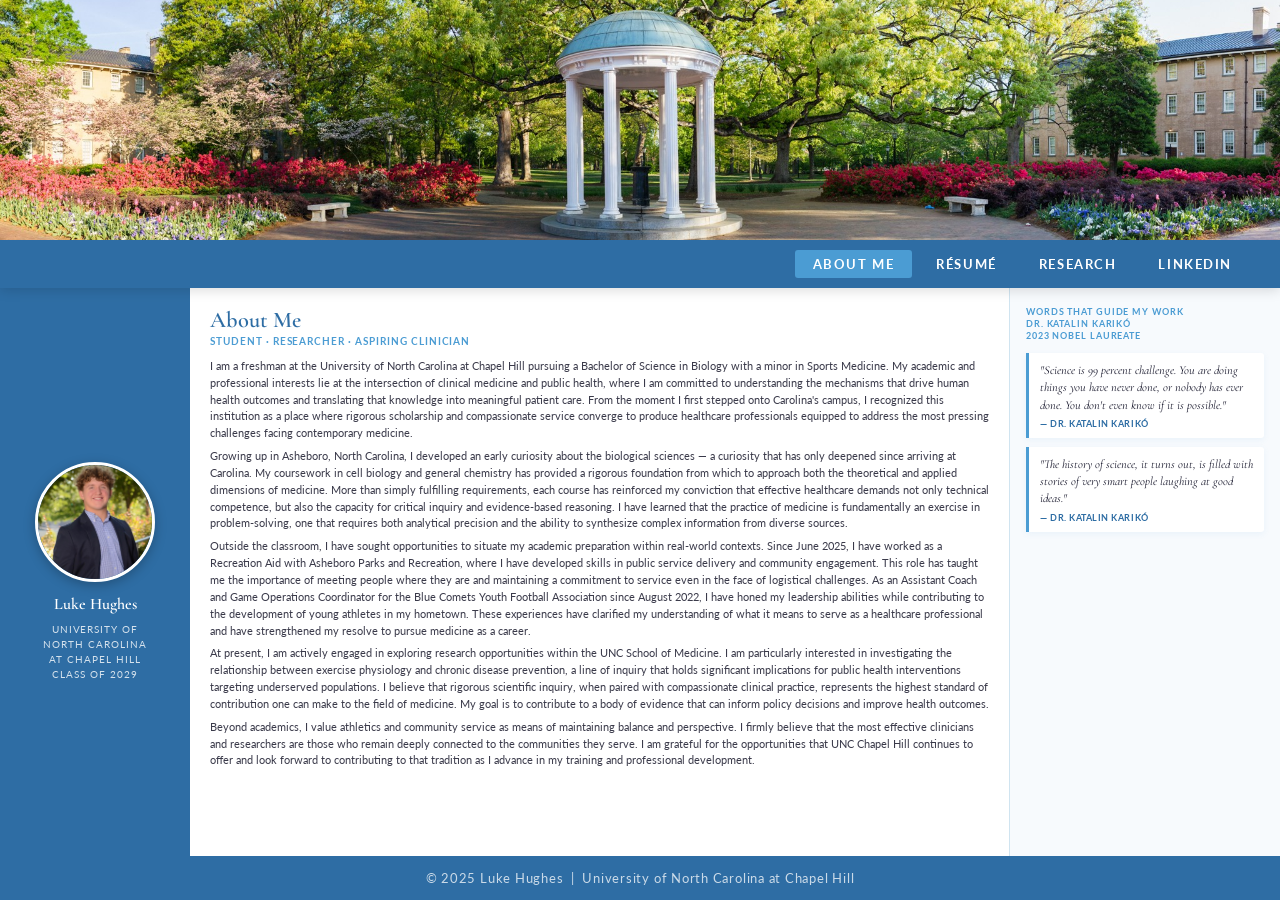
==== index.html @ d586a3e1 "Add files via upload" ====
<!DOCTYPE html>
<html lang="en">
<head>
  <meta charset="UTF-8" />
  <meta name="viewport" content="width=device-width, initial-scale=1.0" />
  <title>Luke Hughes | About Me</title>
  <link rel="stylesheet" href="styles.css" />
  <style>
    body { overflow: hidden; height: 100vh; display: flex; flex-direction: column; margin: 0; }
    .site-header { flex-shrink: 0; }
    .banner { height: 240px !important; object-position: 50% 35% !important; }
    .nav-bar { height: 48px !important; padding: 0 30px !important; }
    .content-grid { flex: 1; display: grid; grid-template-columns: 190px 1fr 270px; overflow: hidden; }
    .col-photo { background: var(--carolina-blue-dark); display: flex; flex-direction: column; align-items: center; justify-content: center; padding: 16px 12px; gap: 8px; }
    .about-photo { width: 120px; height: 120px; border-radius: 50%; object-fit: cover; border: 3px solid white; box-shadow: 0 3px 12px rgba(0,0,0,0.25); }
    .about-photo-name { font-family: 'Cormorant Garamond', serif; font-size: 1rem; font-weight: 600; color: white; text-align: center; margin: 4px 0 0 0; }
    .about-photo-title { font-size: 0.62rem; color: rgba(255,255,255,0.8); letter-spacing: 0.1em; text-transform: uppercase; text-align: center; line-height: 1.5; margin: 0; }
    .col-bio { background: var(--white); padding: 18px 20px; overflow: hidden; border-right: 1px solid var(--border); display: flex; flex-direction: column; }
    .col-bio h1 { font-family: 'Cormorant Garamond', serif; font-size: 1.4rem; font-weight: 600; color: var(--carolina-blue-dark); margin: 0 0 2px 0; }
    .col-bio .subtitle { font-size: 0.60rem; letter-spacing: 0.10em; text-transform: uppercase; color: var(--carolina-blue); font-weight: 700; margin: 0 0 8px 0; }
    .col-bio p { font-size: 0.68rem; line-height: 1.55; color: var(--text-mid); margin: 0 0 6px 0; }
    .col-quotes { background: var(--off-white); padding: 18px 16px; overflow: hidden; display: flex; flex-direction: column; gap: 9px; }
    .quote-label { font-size: 0.56rem; letter-spacing: 0.10em; text-transform: uppercase; font-weight: 700; color: var(--carolina-blue); line-height: 1.35; margin: 0 0 2px 0; }
    .quote-box { background: white; border-left: 3px solid var(--carolina-blue); padding: 9px 11px; box-shadow: 0 2px 6px rgba(75,156,211,0.08); border-radius: 0 3px 3px 0; }
    .quote-text { font-family: 'Cormorant Garamond', serif; font-size: 0.76rem; font-style: italic; color: var(--text-dark); line-height: 1.42; margin: 0 0 4px 0; }
    .quote-attr { font-size: 0.55rem; font-weight: 700; letter-spacing: 0.06em; text-transform: uppercase; color: var(--carolina-blue-dark); margin: 0; }
    footer { flex-shrink: 0; margin-top: 0 !important; padding: 14px 20px !important; }
  </style>
</head>
<body>

  <header class="site-header">
    <img class="banner" src="unc_well.jpg" alt="The Old Well at UNC Chapel Hill" />
    <nav class="nav-bar">
      <a href="index.html" class="active">About Me</a>
      <a href="resume.html">Résumé</a>
      <a href="research.html">Research</a>
      <a href="linkedin.html">LinkedIn</a>
    </nav>
  </header>

  <div class="content-grid">

    <div class="col-photo">
      <img class="about-photo" src="headshot.jpg" alt="Luke Hughes" />
      <p class="about-photo-name">Luke Hughes</p>
      <p class="about-photo-title">University of<br />North Carolina<br />at Chapel Hill<br />Class of 2029</p>
    </div>

    <div class="col-bio">
      <h1>About Me</h1>
      <p class="subtitle">Student · Researcher · Aspiring Clinician</p>
      <p>I am a freshman at the University of North Carolina at Chapel Hill pursuing a Bachelor of Science in Biology with a minor in Sports Medicine. My academic and professional interests lie at the intersection of clinical medicine and public health, where I am committed to understanding the mechanisms that drive human health outcomes and translating that knowledge into meaningful patient care. From the moment I first stepped onto Carolina's campus, I recognized this institution as a place where rigorous scholarship and compassionate service converge to produce healthcare professionals equipped to address the most pressing challenges facing contemporary medicine.</p>
      <p>Growing up in Asheboro, North Carolina, I developed an early curiosity about the biological sciences — a curiosity that has only deepened since arriving at Carolina. My coursework in cell biology and general chemistry has provided a rigorous foundation from which to approach both the theoretical and applied dimensions of medicine. More than simply fulfilling requirements, each course has reinforced my conviction that effective healthcare demands not only technical competence, but also the capacity for critical inquiry and evidence-based reasoning. I have learned that the practice of medicine is fundamentally an exercise in problem-solving, one that requires both analytical precision and the ability to synthesize complex information from diverse sources.</p>
      <p>Outside the classroom, I have sought opportunities to situate my academic preparation within real-world contexts. Since June 2025, I have worked as a Recreation Aid with Asheboro Parks and Recreation, where I have developed skills in public service delivery and community engagement. This role has taught me the importance of meeting people where they are and maintaining a commitment to service even in the face of logistical challenges. As an Assistant Coach and Game Operations Coordinator for the Blue Comets Youth Football Association since August 2022, I have honed my leadership abilities while contributing to the development of young athletes in my hometown. These experiences have clarified my understanding of what it means to serve as a healthcare professional and have strengthened my resolve to pursue medicine as a career.</p>
      <p>At present, I am actively engaged in exploring research opportunities within the UNC School of Medicine. I am particularly interested in investigating the relationship between exercise physiology and chronic disease prevention, a line of inquiry that holds significant implications for public health interventions targeting underserved populations. I believe that rigorous scientific inquiry, when paired with compassionate clinical practice, represents the highest standard of contribution one can make to the field of medicine. My goal is to contribute to a body of evidence that can inform policy decisions and improve health outcomes.</p>
      <p>Beyond academics, I value athletics and community service as means of maintaining balance and perspective. I firmly believe that the most effective clinicians and researchers are those who remain deeply connected to the communities they serve. I am grateful for the opportunities that UNC Chapel Hill continues to offer and look forward to contributing to that tradition as I advance in my training and professional development.</p>
    </div>

    <div class="col-quotes">
      <p class="quote-label">Words That Guide My Work<br />Dr. Katalin Karikó<br />2023 Nobel Laureate</p>
      <div class="quote-box">
        <p class="quote-text">"Science is 99 percent challenge. You are doing things you have never done, or nobody has ever done. You don't even know if it is possible."</p>
        <p class="quote-attr">— Dr. Katalin Karikó</p>
      </div>
      <div class="quote-box">
        <p class="quote-text">"The history of science, it turns out, is filled with stories of very smart people laughing at good ideas."</p>
        <p class="quote-attr">— Dr. Katalin Karikó</p>
      </div>
    </div>

  </div>

  <footer>
    <p>&copy; 2025 Luke Hughes &nbsp;|&nbsp; University of North Carolina at Chapel Hill</p>
  </footer>

</body>
</html>
---- styles.css ----
@import url('https://fonts.googleapis.com/css2?family=Cormorant+Garamond:ital,wght@0,400;0,500;0,600;0,700;1,400;1,500&family=Lato:wght@300;400;700&display=swap');

:root {
  --carolina-blue: #4B9CD3;
  --carolina-blue-dark: #2E6DA4;
  --carolina-blue-light: #d0e8f7;
  --white: #ffffff;
  --off-white: #f7fafd;
  --text-dark: #1a1a2e;
  --text-mid: #3a3a4a;
  --text-light: #6b7280;
  --border: #d0e4f0;
  --shadow: 0 4px 24px rgba(75, 156, 211, 0.10);
  --shadow-strong: 0 8px 40px rgba(75, 156, 211, 0.18);
}

*, *::before, *::after { box-sizing: border-box; margin: 0; padding: 0; }
html { scroll-behavior: smooth; }
body { font-family: 'Lato', sans-serif; background-color: var(--off-white); color: var(--text-dark); min-height: 100vh; }

.site-header { width: 100%; position: relative; }
.banner { width: 100%; height: 240px; object-fit: cover; object-position: 50% 35%; display: block; }

.nav-bar {
  background-color: var(--carolina-blue-dark);
  width: 100%;
  display: flex;
  justify-content: flex-end;
  align-items: center;
  padding: 0 30px;
  height: 48px;
  box-shadow: 0 2px 12px rgba(0,0,0,0.15);
}

.nav-bar a {
  font-family: 'Lato', sans-serif;
  font-weight: 700;
  font-size: 0.82rem;
  letter-spacing: 0.12em;
  text-transform: uppercase;
  color: var(--white);
  text-decoration: none;
  padding: 6px 18px;
  border-radius: 3px;
  margin-left: 6px;
  transition: background 0.2s ease;
}
.nav-bar a:hover, .nav-bar a.active { background-color: var(--carolina-blue); }

main { max-width: 960px; margin: 0 auto; padding: 48px 40px 60px; }

.section-heading {
  font-family: 'Cormorant Garamond', serif;
  font-size: 2rem;
  font-weight: 600;
  color: var(--carolina-blue-dark);
  margin-bottom: 8px;
  padding-bottom: 10px;
  border-bottom: 2px solid var(--carolina-blue-light);
}

.section-subheading {
  font-family: 'Cormorant Garamond', serif;
  font-size: 1.25rem;
  font-weight: 600;
  color: var(--text-dark);
  margin: 28px 0 6px;
}

.body-text { font-size: 1.01rem; line-height: 1.82; color: var(--text-mid); margin-bottom: 14px; }
.divider { border: none; border-top: 2px solid var(--carolina-blue-light); margin: 40px 0; }

.resume-header { text-align: center; margin-bottom: 36px; }
.resume-header h1 { font-family: 'Cormorant Garamond', serif; font-size: 2.8rem; font-weight: 700; color: var(--text-dark); letter-spacing: 0.06em; }
.resume-header .contact-line { font-size: 0.88rem; color: var(--text-light); letter-spacing: 0.06em; margin-top: 6px; }
.resume-header .contact-line a { color: var(--carolina-blue-dark); text-decoration: none; }
.resume-section { margin-bottom: 32px; }
.resume-section-title { font-family: 'Lato', sans-serif; font-size: 0.75rem; font-weight: 700; letter-spacing: 0.18em; text-transform: uppercase; color: var(--carolina-blue-dark); border-bottom: 1.5px solid var(--carolina-blue); padding-bottom: 5px; margin-bottom: 14px; }
.resume-entry { display: flex; justify-content: space-between; align-items: flex-start; margin-bottom: 16px; }
.resume-entry-left { flex: 1; }
.resume-entry-title { font-weight: 700; font-size: 0.98rem; color: var(--text-dark); }
.resume-entry-org { font-size: 0.92rem; color: var(--text-mid); font-style: italic; }
.resume-entry-detail { font-size: 0.88rem; color: var(--text-light); margin-top: 2px; line-height: 1.6; }
.resume-entry-date { font-size: 0.85rem; color: var(--text-light); white-space: nowrap; margin-left: 20px; padding-top: 2px; }

.research-block { background: var(--white); border: 1px solid var(--border); border-radius: 8px; padding: 28px 32px; margin-bottom: 24px; box-shadow: var(--shadow); }

.linkedin-card { background: var(--white); border: 1px solid var(--border); border-radius: 10px; padding: 40px; text-align: center; box-shadow: var(--shadow-strong); max-width: 480px; margin: 0 auto; }
.linkedin-icon { width: 64px; height: 64px; margin-bottom: 20px; }
.linkedin-card h2 { font-family: 'Cormorant Garamond', serif; font-size: 1.6rem; color: var(--text-dark); margin-bottom: 10px; }
.linkedin-card p { font-size: 0.95rem; color: var(--text-mid); line-height: 1.7; margin-bottom: 24px; }
.btn-linkedin { display: inline-block; background-color: #0A66C2; color: var(--white); font-family: 'Lato', sans-serif; font-weight: 700; font-size: 0.9rem; letter-spacing: 0.06em; padding: 12px 32px; border-radius: 4px; text-decoration: none; transition: background 0.2s ease; }
.btn-linkedin:hover { background-color: #004182; }

footer { background-color: var(--carolina-blue-dark); color: rgba(255,255,255,0.75); text-align: center; font-size: 0.8rem; letter-spacing: 0.06em; padding: 14px 20px; margin-top: 0; }
footer a { color: var(--white); text-decoration: none; }
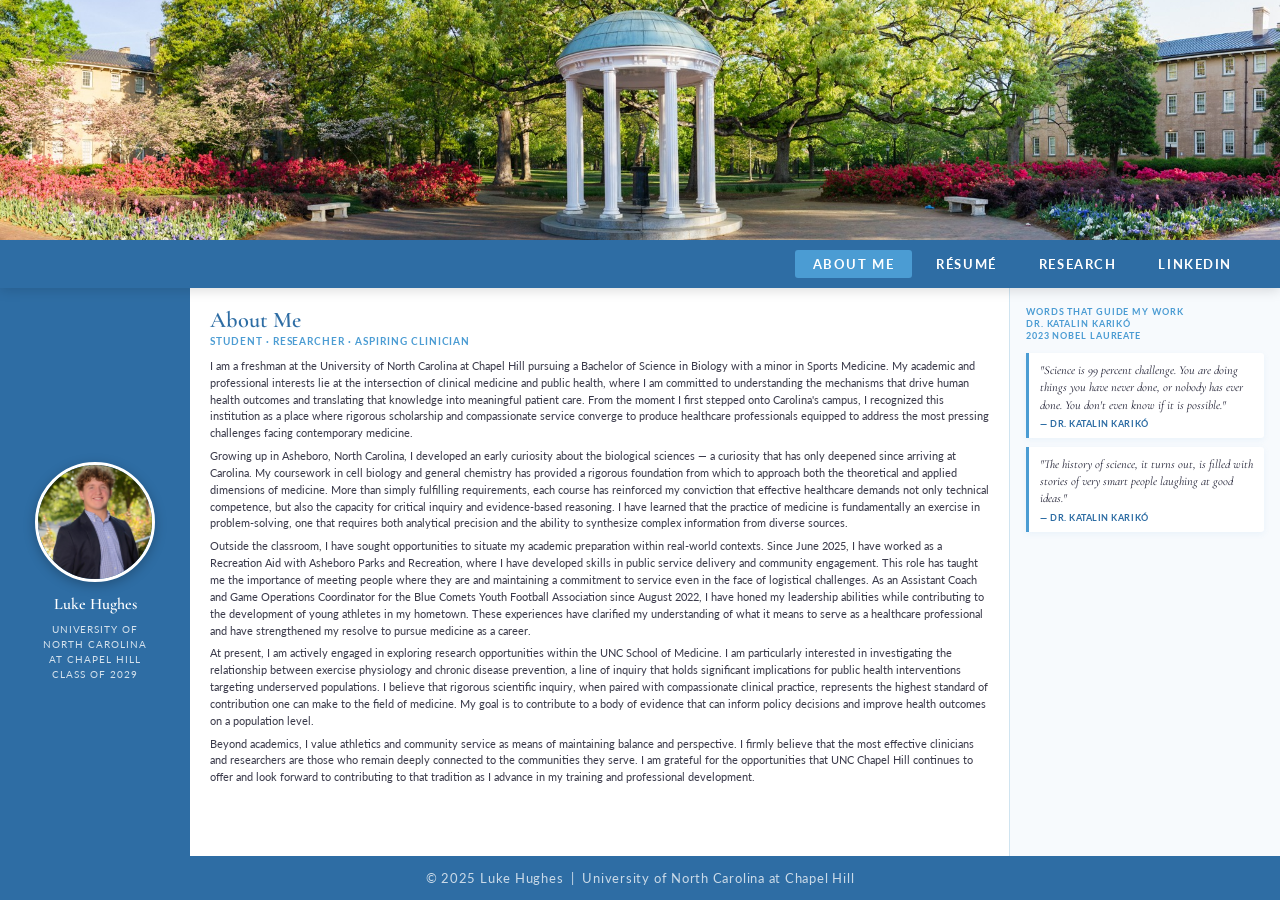
==== commit caf6a338: "Add files via upload" ====
--- a/index.html
+++ b/index.html
@@ -53,7 +53,7 @@
       <p>I am a freshman at the University of North Carolina at Chapel Hill pursuing a Bachelor of Science in Biology with a minor in Sports Medicine. My academic and professional interests lie at the intersection of clinical medicine and public health, where I am committed to understanding the mechanisms that drive human health outcomes and translating that knowledge into meaningful patient care. From the moment I first stepped onto Carolina's campus, I recognized this institution as a place where rigorous scholarship and compassionate service converge to produce healthcare professionals equipped to address the most pressing challenges facing contemporary medicine.</p>
       <p>Growing up in Asheboro, North Carolina, I developed an early curiosity about the biological sciences — a curiosity that has only deepened since arriving at Carolina. My coursework in cell biology and general chemistry has provided a rigorous foundation from which to approach both the theoretical and applied dimensions of medicine. More than simply fulfilling requirements, each course has reinforced my conviction that effective healthcare demands not only technical competence, but also the capacity for critical inquiry and evidence-based reasoning. I have learned that the practice of medicine is fundamentally an exercise in problem-solving, one that requires both analytical precision and the ability to synthesize complex information from diverse sources.</p>
       <p>Outside the classroom, I have sought opportunities to situate my academic preparation within real-world contexts. Since June 2025, I have worked as a Recreation Aid with Asheboro Parks and Recreation, where I have developed skills in public service delivery and community engagement. This role has taught me the importance of meeting people where they are and maintaining a commitment to service even in the face of logistical challenges. As an Assistant Coach and Game Operations Coordinator for the Blue Comets Youth Football Association since August 2022, I have honed my leadership abilities while contributing to the development of young athletes in my hometown. These experiences have clarified my understanding of what it means to serve as a healthcare professional and have strengthened my resolve to pursue medicine as a career.</p>
-      <p>At present, I am actively engaged in exploring research opportunities within the UNC School of Medicine. I am particularly interested in investigating the relationship between exercise physiology and chronic disease prevention, a line of inquiry that holds significant implications for public health interventions targeting underserved populations. I believe that rigorous scientific inquiry, when paired with compassionate clinical practice, represents the highest standard of contribution one can make to the field of medicine. My goal is to contribute to a body of evidence that can inform policy decisions and improve health outcomes.</p>
+      <p>At present, I am actively engaged in exploring research opportunities within the UNC School of Medicine. I am particularly interested in investigating the relationship between exercise physiology and chronic disease prevention, a line of inquiry that holds significant implications for public health interventions targeting underserved populations. I believe that rigorous scientific inquiry, when paired with compassionate clinical practice, represents the highest standard of contribution one can make to the field of medicine. My goal is to contribute to a body of evidence that can inform policy decisions and improve health outcomes on a population level.</p>
       <p>Beyond academics, I value athletics and community service as means of maintaining balance and perspective. I firmly believe that the most effective clinicians and researchers are those who remain deeply connected to the communities they serve. I am grateful for the opportunities that UNC Chapel Hill continues to offer and look forward to contributing to that tradition as I advance in my training and professional development.</p>
     </div>
 
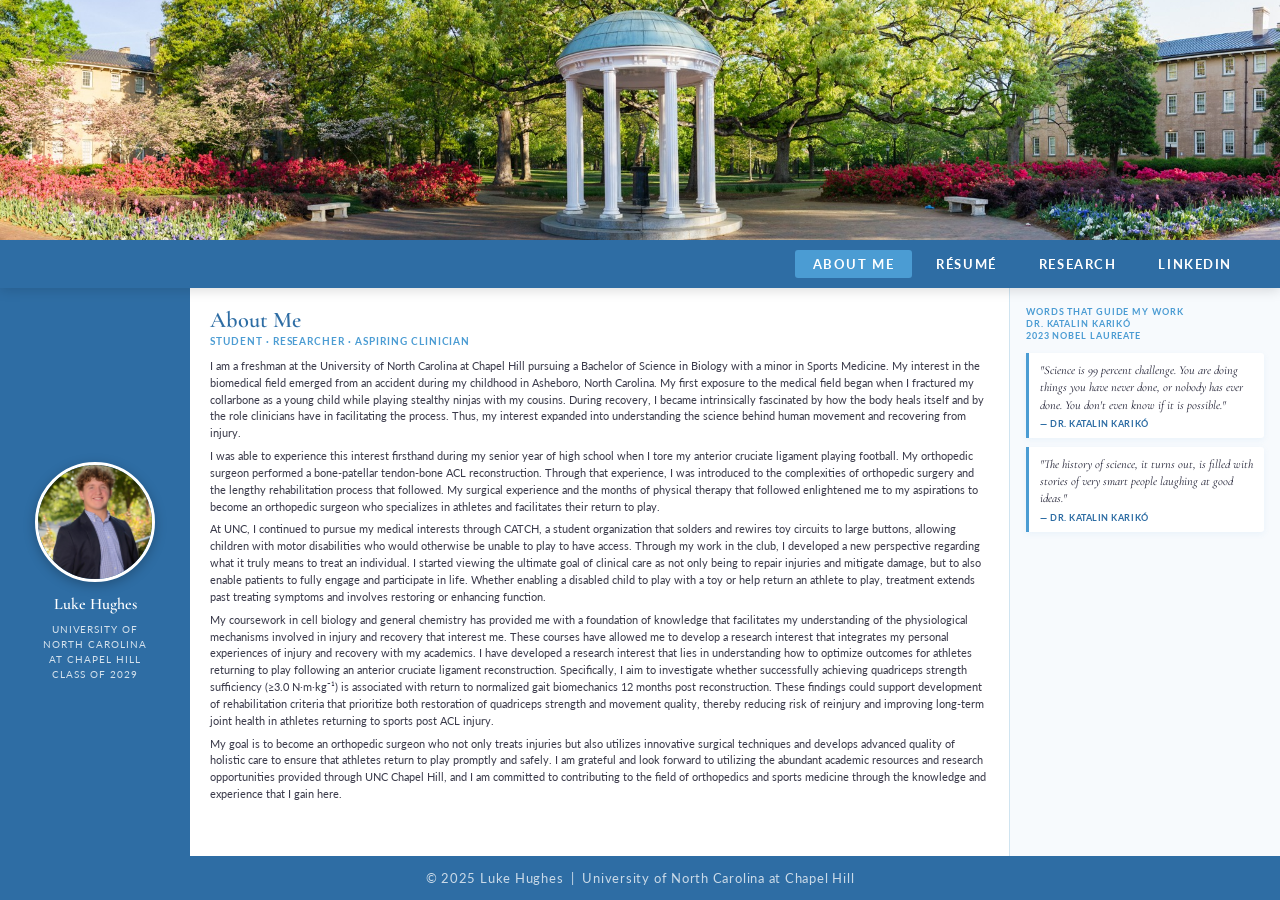
==== commit b8ff7a18: "Add files via upload" ====
--- a/index.html
+++ b/index.html
@@ -50,11 +50,11 @@
     <div class="col-bio">
       <h1>About Me</h1>
       <p class="subtitle">Student · Researcher · Aspiring Clinician</p>
-      <p>I am a freshman at the University of North Carolina at Chapel Hill pursuing a Bachelor of Science in Biology with a minor in Sports Medicine. My academic and professional interests lie at the intersection of clinical medicine and public health, where I am committed to understanding the mechanisms that drive human health outcomes and translating that knowledge into meaningful patient care. From the moment I first stepped onto Carolina's campus, I recognized this institution as a place where rigorous scholarship and compassionate service converge to produce healthcare professionals equipped to address the most pressing challenges facing contemporary medicine.</p>
-      <p>Growing up in Asheboro, North Carolina, I developed an early curiosity about the biological sciences — a curiosity that has only deepened since arriving at Carolina. My coursework in cell biology and general chemistry has provided a rigorous foundation from which to approach both the theoretical and applied dimensions of medicine. More than simply fulfilling requirements, each course has reinforced my conviction that effective healthcare demands not only technical competence, but also the capacity for critical inquiry and evidence-based reasoning. I have learned that the practice of medicine is fundamentally an exercise in problem-solving, one that requires both analytical precision and the ability to synthesize complex information from diverse sources.</p>
-      <p>Outside the classroom, I have sought opportunities to situate my academic preparation within real-world contexts. Since June 2025, I have worked as a Recreation Aid with Asheboro Parks and Recreation, where I have developed skills in public service delivery and community engagement. This role has taught me the importance of meeting people where they are and maintaining a commitment to service even in the face of logistical challenges. As an Assistant Coach and Game Operations Coordinator for the Blue Comets Youth Football Association since August 2022, I have honed my leadership abilities while contributing to the development of young athletes in my hometown. These experiences have clarified my understanding of what it means to serve as a healthcare professional and have strengthened my resolve to pursue medicine as a career.</p>
-      <p>At present, I am actively engaged in exploring research opportunities within the UNC School of Medicine. I am particularly interested in investigating the relationship between exercise physiology and chronic disease prevention, a line of inquiry that holds significant implications for public health interventions targeting underserved populations. I believe that rigorous scientific inquiry, when paired with compassionate clinical practice, represents the highest standard of contribution one can make to the field of medicine. My goal is to contribute to a body of evidence that can inform policy decisions and improve health outcomes on a population level.</p>
-      <p>Beyond academics, I value athletics and community service as means of maintaining balance and perspective. I firmly believe that the most effective clinicians and researchers are those who remain deeply connected to the communities they serve. I am grateful for the opportunities that UNC Chapel Hill continues to offer and look forward to contributing to that tradition as I advance in my training and professional development.</p>
+      <p>I am a freshman at the University of North Carolina at Chapel Hill pursuing a Bachelor of Science in Biology with a minor in Sports Medicine. My interest in the biomedical field emerged from an accident during my childhood in Asheboro, North Carolina. My first exposure to the medical field began when I fractured my collarbone as a young child while playing stealthy ninjas with my cousins. During recovery, I became intrinsically fascinated by how the body heals itself and by the role clinicians have in facilitating the process. Thus, my interest expanded into understanding the science behind human movement and recovering from injury.</p>
+      <p>I was able to experience this interest firsthand during my senior year of high school when I tore my anterior cruciate ligament playing football. My orthopedic surgeon performed a bone-patellar tendon-bone ACL reconstruction. Through that experience, I was introduced to the complexities of orthopedic surgery and the lengthy rehabilitation process that followed. My surgical experience and the months of physical therapy that followed enlightened me to my aspirations to become an orthopedic surgeon who specializes in athletes and facilitates their return to play.</p>
+      <p>At UNC, I continued to pursue my medical interests through CATCH, a student organization that solders and rewires toy circuits to large buttons, allowing children with motor disabilities who would otherwise be unable to play to have access. Through my work in the club, I developed a new perspective regarding what it truly means to treat an individual. I started viewing the ultimate goal of clinical care as not only being to repair injuries and mitigate damage, but to also enable patients to fully engage and participate in life. Whether enabling a disabled child to play with a toy or help return an athlete to play, treatment extends past treating symptoms and involves restoring or enhancing function.</p>
+      <p>My coursework in cell biology and general chemistry has provided me with a foundation of knowledge that facilitates my understanding of the physiological mechanisms involved in injury and recovery that interest me. These courses have allowed me to develop a research interest that integrates my personal experiences of injury and recovery with my academics. I have developed a research interest that lies in understanding how to optimize outcomes for athletes returning to play following an anterior cruciate ligament reconstruction. Specifically, I aim to investigate whether successfully achieving quadriceps strength sufficiency (≥3.0 N·m·kg⁻¹) is associated with return to normalized gait biomechanics 12 months post reconstruction. These findings could support development of rehabilitation criteria that prioritize both restoration of quadriceps strength and movement quality, thereby reducing risk of reinjury and improving long-term joint health in athletes returning to sports post ACL injury.</p>
+      <p>My goal is to become an orthopedic surgeon who not only treats injuries but also utilizes innovative surgical techniques and develops advanced quality of holistic care to ensure that athletes return to play promptly and safely. I am grateful and look forward to utilizing the abundant academic resources and research opportunities provided through UNC Chapel Hill, and I am committed to contributing to the field of orthopedics and sports medicine through the knowledge and experience that I gain here.</p>
     </div>
 
     <div class="col-quotes">
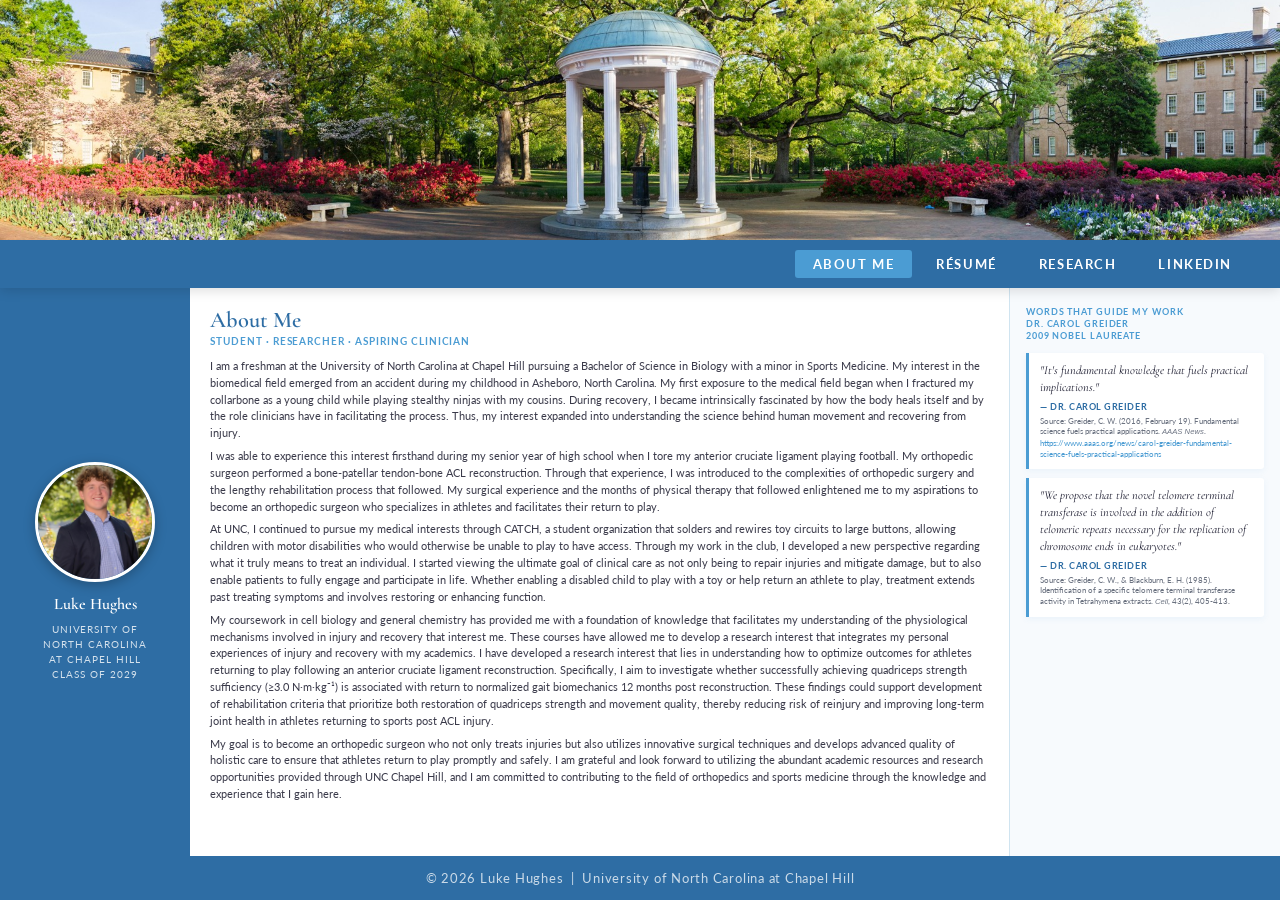
==== commit 8b097f9b: "Add files via upload" ====
--- a/index.html
+++ b/index.html
@@ -24,6 +24,9 @@
     .quote-box { background: white; border-left: 3px solid var(--carolina-blue); padding: 9px 11px; box-shadow: 0 2px 6px rgba(75,156,211,0.08); border-radius: 0 3px 3px 0; }
     .quote-text { font-family: 'Cormorant Garamond', serif; font-size: 0.76rem; font-style: italic; color: var(--text-dark); line-height: 1.42; margin: 0 0 4px 0; }
     .quote-attr { font-size: 0.55rem; font-weight: 700; letter-spacing: 0.06em; text-transform: uppercase; color: var(--carolina-blue-dark); margin: 0; }
+    .quote-source { font-size: 0.48rem; margin-top: 4px; line-height: 1.4; color: var(--text-light); }
+    .quote-source a { color: var(--carolina-blue); text-decoration: none; }
+    .quote-source a:hover { text-decoration: underline; }
     footer { flex-shrink: 0; margin-top: 0 !important; padding: 14px 20px !important; }
   </style>
 </head>
@@ -58,21 +61,23 @@
     </div>
 
     <div class="col-quotes">
-      <p class="quote-label">Words That Guide My Work<br />Dr. Katalin Karikó<br />2023 Nobel Laureate</p>
+      <p class="quote-label">Words That Guide My Work<br />Dr. Carol Greider<br />2009 Nobel Laureate</p>
       <div class="quote-box">
-        <p class="quote-text">"Science is 99 percent challenge. You are doing things you have never done, or nobody has ever done. You don't even know if it is possible."</p>
-        <p class="quote-attr">— Dr. Katalin Karikó</p>
+        <p class="quote-text">"It's fundamental knowledge that fuels practical implications."</p>
+        <p class="quote-attr">— Dr. Carol Greider</p>
+        <p class="quote-source">Source: Greider, C. W. (2016, February 19). Fundamental science fuels practical applications. <em>AAAS News</em>. <a href="https://www.aaas.org/news/carol-greider-fundamental-science-fuels-practical-applications" target="_blank">https://www.aaas.org/news/carol-greider-fundamental-science-fuels-practical-applications</a></p>
       </div>
       <div class="quote-box">
-        <p class="quote-text">"The history of science, it turns out, is filled with stories of very smart people laughing at good ideas."</p>
-        <p class="quote-attr">— Dr. Katalin Karikó</p>
+        <p class="quote-text">"We propose that the novel telomere terminal transferase is involved in the addition of telomeric repeats necessary for the replication of chromosome ends in eukaryotes."</p>
+        <p class="quote-attr">— Dr. Carol Greider</p>
+        <p class="quote-source">Source: Greider, C. W., & Blackburn, E. H. (1985). Identification of a specific telomere terminal transferase activity in Tetrahymena extracts. <em>Cell</em>, 43(2), 405-413.</p>
       </div>
     </div>
 
   </div>
 
   <footer>
-    <p>&copy; 2025 Luke Hughes &nbsp;|&nbsp; University of North Carolina at Chapel Hill</p>
+    <p>&copy; 2026 Luke Hughes &nbsp;|&nbsp; University of North Carolina at Chapel Hill</p>
   </footer>
 
 </body>
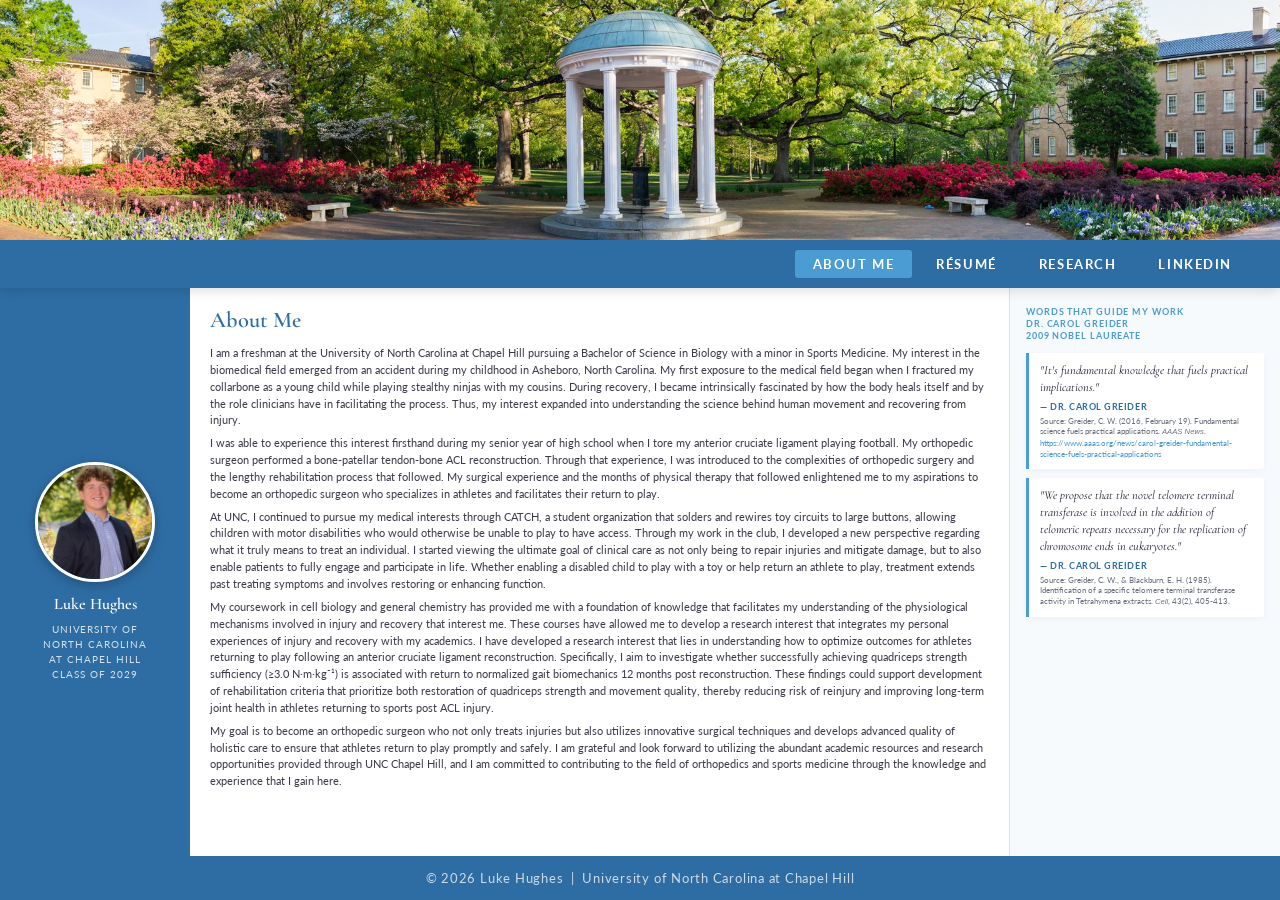
==== commit 04965675: "Add files via upload" ====
--- a/index.html
+++ b/index.html
@@ -16,8 +16,7 @@
     .about-photo-name { font-family: 'Cormorant Garamond', serif; font-size: 1rem; font-weight: 600; color: white; text-align: center; margin: 4px 0 0 0; }
     .about-photo-title { font-size: 0.62rem; color: rgba(255,255,255,0.8); letter-spacing: 0.1em; text-transform: uppercase; text-align: center; line-height: 1.5; margin: 0; }
     .col-bio { background: var(--white); padding: 18px 20px; overflow: hidden; border-right: 1px solid var(--border); display: flex; flex-direction: column; }
-    .col-bio h1 { font-family: 'Cormorant Garamond', serif; font-size: 1.4rem; font-weight: 600; color: var(--carolina-blue-dark); margin: 0 0 2px 0; }
-    .col-bio .subtitle { font-size: 0.60rem; letter-spacing: 0.10em; text-transform: uppercase; color: var(--carolina-blue); font-weight: 700; margin: 0 0 8px 0; }
+    .col-bio h1 { font-family: 'Cormorant Garamond', serif; font-size: 1.4rem; font-weight: 600; color: var(--carolina-blue-dark); margin: 0 0 12px 0; }
     .col-bio p { font-size: 0.68rem; line-height: 1.55; color: var(--text-mid); margin: 0 0 6px 0; }
     .col-quotes { background: var(--off-white); padding: 18px 16px; overflow: hidden; display: flex; flex-direction: column; gap: 9px; }
     .quote-label { font-size: 0.56rem; letter-spacing: 0.10em; text-transform: uppercase; font-weight: 700; color: var(--carolina-blue); line-height: 1.35; margin: 0 0 2px 0; }
@@ -52,7 +51,6 @@
 
     <div class="col-bio">
       <h1>About Me</h1>
-      <p class="subtitle">Student · Researcher · Aspiring Clinician</p>
       <p>I am a freshman at the University of North Carolina at Chapel Hill pursuing a Bachelor of Science in Biology with a minor in Sports Medicine. My interest in the biomedical field emerged from an accident during my childhood in Asheboro, North Carolina. My first exposure to the medical field began when I fractured my collarbone as a young child while playing stealthy ninjas with my cousins. During recovery, I became intrinsically fascinated by how the body heals itself and by the role clinicians have in facilitating the process. Thus, my interest expanded into understanding the science behind human movement and recovering from injury.</p>
       <p>I was able to experience this interest firsthand during my senior year of high school when I tore my anterior cruciate ligament playing football. My orthopedic surgeon performed a bone-patellar tendon-bone ACL reconstruction. Through that experience, I was introduced to the complexities of orthopedic surgery and the lengthy rehabilitation process that followed. My surgical experience and the months of physical therapy that followed enlightened me to my aspirations to become an orthopedic surgeon who specializes in athletes and facilitates their return to play.</p>
       <p>At UNC, I continued to pursue my medical interests through CATCH, a student organization that solders and rewires toy circuits to large buttons, allowing children with motor disabilities who would otherwise be unable to play to have access. Through my work in the club, I developed a new perspective regarding what it truly means to treat an individual. I started viewing the ultimate goal of clinical care as not only being to repair injuries and mitigate damage, but to also enable patients to fully engage and participate in life. Whether enabling a disabled child to play with a toy or help return an athlete to play, treatment extends past treating symptoms and involves restoring or enhancing function.</p>
